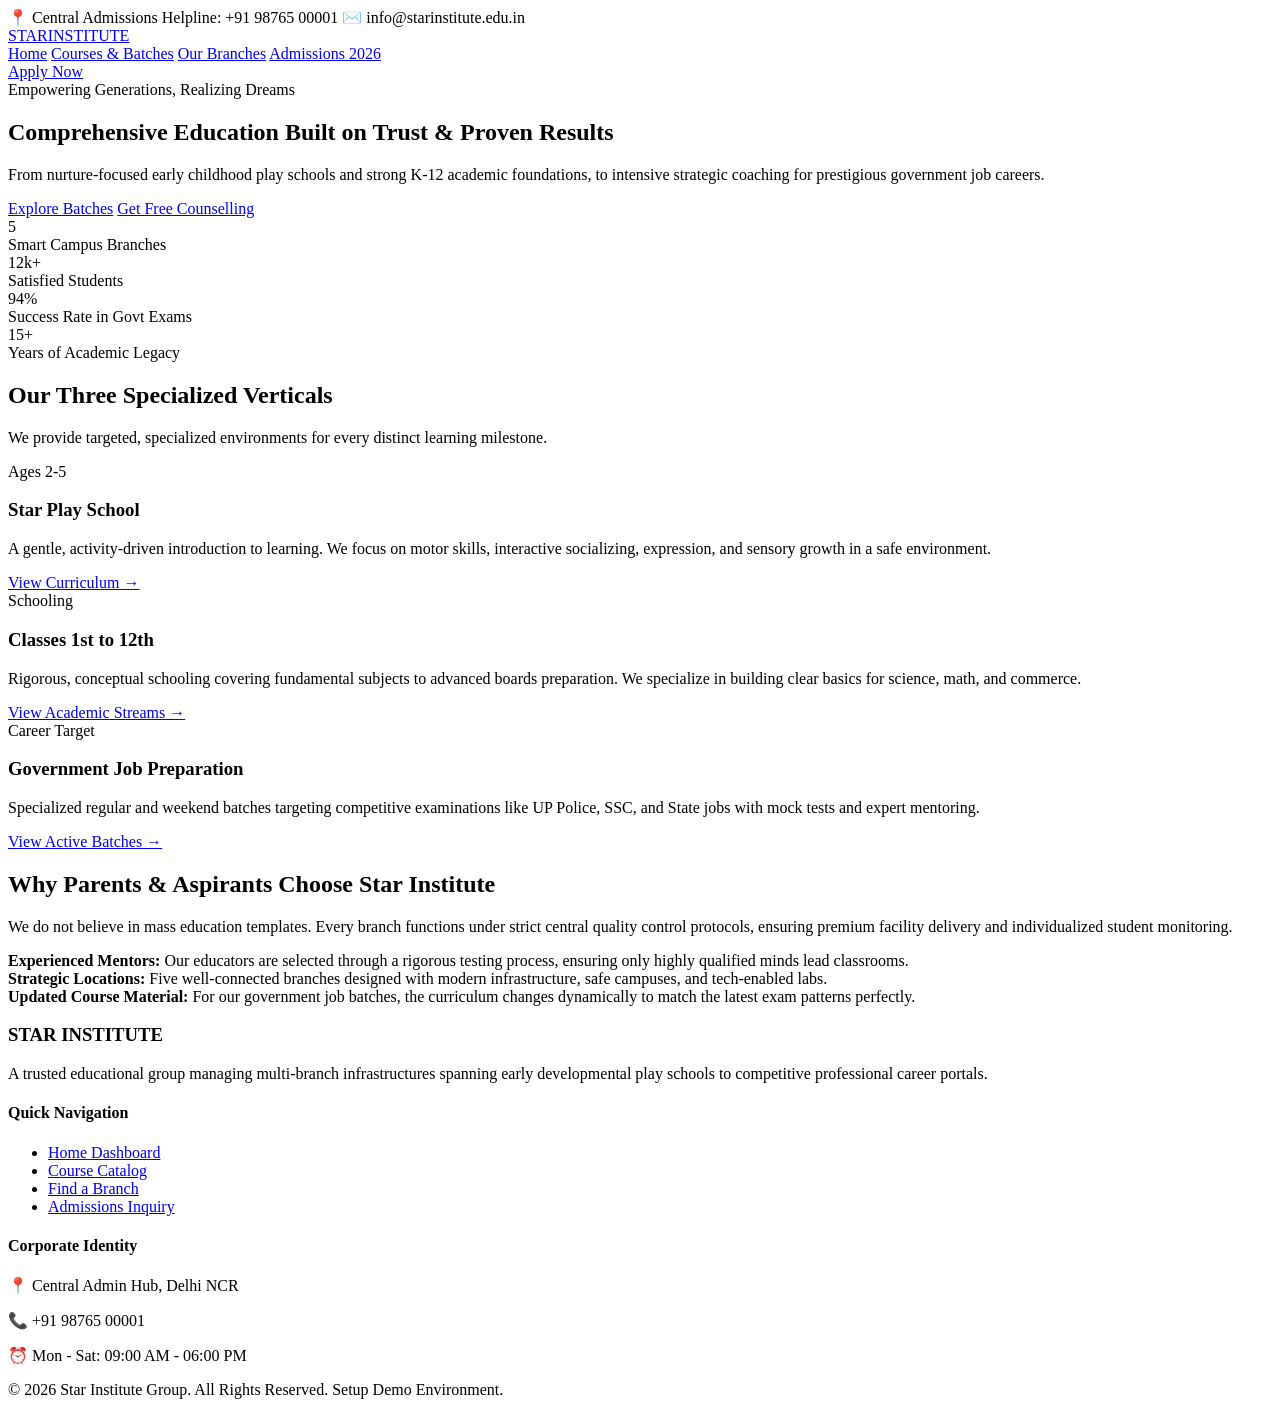
==== index.html @ 0a3d6a24 "index.html" ====
<!DOCTYPE html>
<html lang="en">
<head>
    <meta charset="UTF-8">
    <meta name="viewport" content="width=device-width, initial-scale=1.0">
    <title>Star Institute | Excellence in Education from Foundation to Career</title>
    <!-- We link to a shared external CSS file so your styles aren't hardcoded on one page -->
    <link rel="stylesheet" href="style.css">
</head>
<body>

    <!-- TOP INFORMATIONAL ALERT BAR -->
    <div class="top-bar">
        <div class="top-bar-container">
            <span>📍 Central Admissions Helpline: +91 98765 00001</span>
            <span>✉️ info@starinstitute.edu.in</span>
        </div>
    </div>

    <!-- MAIN SYSTEM NAVIGATION -->
    <header class="main-header">
        <div class="nav-container">
            <a href="index.html" class="logo">STAR<span>INSTITUTE</span></a>
            <nav class="nav-links">
                <a href="index.html" class="active">Home</a>
                <a href="batches.html">Courses & Batches</a>
                <a href="branches.html">Our Branches</a>
                <a href="contact.html">Admissions 2026</a>
            </nav>
            <a href="contact.html" class="cta-btn-nav">Apply Now</a>
        </div>
    </header>

    <!-- HERO DISPLAY HERO SECTION -->
    <section class="hero-section">
        <div class="hero-overlay"></div>
        <div class="hero-container">
            <span class="hero-tagline">Empowering Generations, Realizing Dreams</span>
            <h1>Comprehensive Education Built on Trust & Proven Results</h1>
            <p>From nurture-focused early childhood play schools and strong K-12 academic foundations, to intensive strategic coaching for prestigious government job careers.</p>
            <div class="hero-cta-group">
                <a href="batches.html" class="btn-primary">Explore Batches</a>
                <a href="contact.html" class="btn-secondary">Get Free Counselling</a>
            </div>
        </div>
    </section>

    <!-- LIVE METRICS BANNER (TRUST STATS) -->
    <section class="metrics-section">
        <div class="metrics-container">
            <div class="metric-card">
                <div class="metric-number">5</div>
                <div class="metric-label">Smart Campus Branches</div>
            </div>
            <div class="metric-card">
                <div class="metric-number">12k+</div>
                <div class="metric-label">Satisfied Students</div>
            </div>
            <div class="metric-card">
                <div class="metric-number">94%</div>
                <div class="metric-label">Success Rate in Govt Exams</div>
            </div>
            <div class="metric-card">
                <div class="metric-number">15+</div>
                <div class="metric-label">Years of Academic Legacy</div>
            </div>
        </div>
    </section>

    <!-- CORE DEPARTMENTS SECTIONS -->
    <section class="departments-section">
        <div class="container">
            <div class="section-heading">
                <h2>Our Three Specialized Verticals</h2>
                <p>We provide targeted, specialized environments for every distinct learning milestone.</p>
            </div>
            
            <div class="dept-grid">
                <!-- Vertical 1 -->
                <div class="dept-card">
                    <div class="dept-img-placeholder" style="background-image: url('https://images.unsplash.com/photo-1503676260728-1c00da094a0b?auto=format&fit=crop&w=600&q=80');"></div>
                    <div class="dept-content">
                        <span class="dept-tag">Ages 2-5</span>
                        <h3>Star Play School</h3>
                        <p>A gentle, activity-driven introduction to learning. We focus on motor skills, interactive socializing, expression, and sensory growth in a safe environment.</p>
                        <a href="batches.html#playschool" class="dept-link">View Curriculum →</a>
                    </div>
                </div>

                <!-- Vertical 2 -->
                <div class="dept-card">
                    <div class="dept-img-placeholder" style="background-image: url('https://images.unsplash.com/photo-1427504494785-3a9ca7044f45?auto=format&fit=crop&w=600&q=80');"></div>
                    <div class="dept-content">
                        <span class="dept-tag">Schooling</span>
                        <h3>Classes 1st to 12th</h3>
                        <p>Rigorous, conceptual schooling covering fundamental subjects to advanced boards preparation. We specialize in building clear basics for science, math, and commerce.</p>
                        <a href="batches.html#schooling" class="dept-link">View Academic Streams →</a>
                    </div>
                </div>

                <!-- Vertical 3 -->
                <div class="dept-card">
                    <div class="dept-img-placeholder" style="background-image: url('https://images.unsplash.com/photo-1513258496099-48168024addd?auto=format&fit=crop&w=600&q=80');"></div>
                    <div class="dept-content">
                        <span class="dept-tag">Career Target</span>
                        <h3>Government Job Preparation</h3>
                        <p>Specialized regular and weekend batches targeting competitive examinations like UP Police, SSC, and State jobs with mock tests and expert mentoring.</p>
                        <a href="batches.html#govt-jobs" class="dept-link">View Active Batches →</a>
                    </div>
                </div>
            </div>
        </div>
    </section>

    <!-- CORE REASONS / TRUST PROPOSITION -->
    <section class="trust-section">
        <div class="container trust-grid">
            <div class="trust-text">
                <h2>Why Parents & Aspirants Choose Star Institute</h2>
                <p>We do not believe in mass education templates. Every branch functions under strict central quality control protocols, ensuring premium facility delivery and individualized student monitoring.</p>
                
                <div class="trust-points">
                    <div class="point-item">
                        <strong>Experienced Mentors:</strong> Our educators are selected through a rigorous testing process, ensuring only highly qualified minds lead classrooms.
                    </div>
                    <div class="point-item">
                        <strong>Strategic Locations:</strong> Five well-connected branches designed with modern infrastructure, safe campuses, and tech-enabled labs.
                    </div>
                    <div class="point-item">
                        <strong>Updated Course Material:</strong> For our government job batches, the curriculum changes dynamically to match the latest exam patterns perfectly.
                    </div>
                </div>
            </div>
            <div class="trust-visual-box" style="background-image: url('https://images.unsplash.com/photo-1523050854058-8df90110c9f1?auto=format&fit=crop&w=800&q=80');">
            </div>
        </div>
    </section>

    <!-- SYSTEM GLOBAL FOOTER -->
    <footer class="main-footer">
        <div class="footer-container">
            <div class="footer-brand">
                <h3>STAR INSTITUTE</h3>
                <p>A trusted educational group managing multi-branch infrastructures spanning early developmental play schools to competitive professional career portals.</p>
            </div>
            <div class="footer-links-col">
                <h4>Quick Navigation</h4>
                <ul>
                    <li><a href="index.html">Home Dashboard</a></li>
                    <li><a href="batches.html">Course Catalog</a></li>
                    <li><a href="branches.html">Find a Branch</a></li>
                    <li><a href="contact.html">Admissions Inquiry</a></li>
                </ul>
            </div>
            <div class="footer-contact-col">
                <h4>Corporate Identity</h4>
                <p>📍 Central Admin Hub, Delhi NCR</p>
                <p>📞 +91 98765 00001</p>
                <p>⏰ Mon - Sat: 09:00 AM - 06:00 PM</p>
            </div>
        </div>
        <div class="footer-bottom">
            <p>&copy; 2026 Star Institute Group. All Rights Reserved. Setup Demo Environment.</p>
        </div>
    </footer>

</body>
</html>
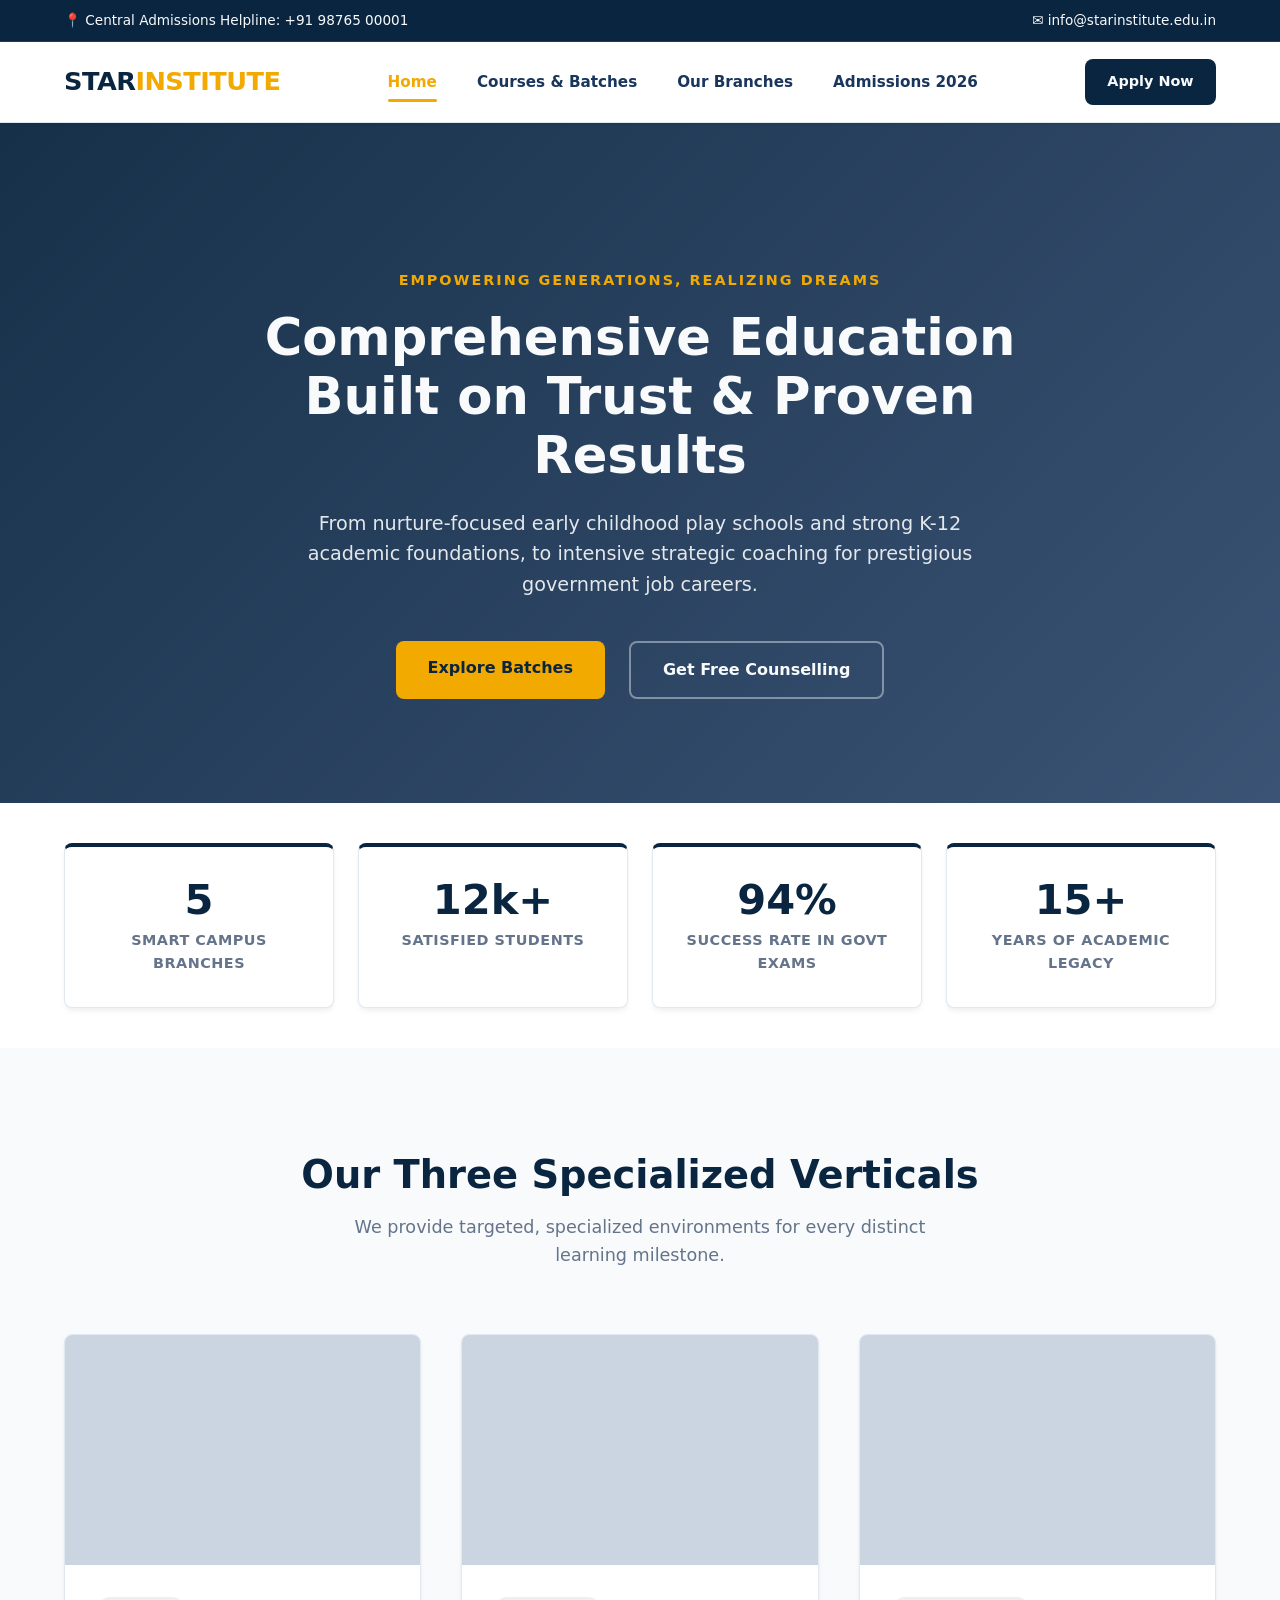
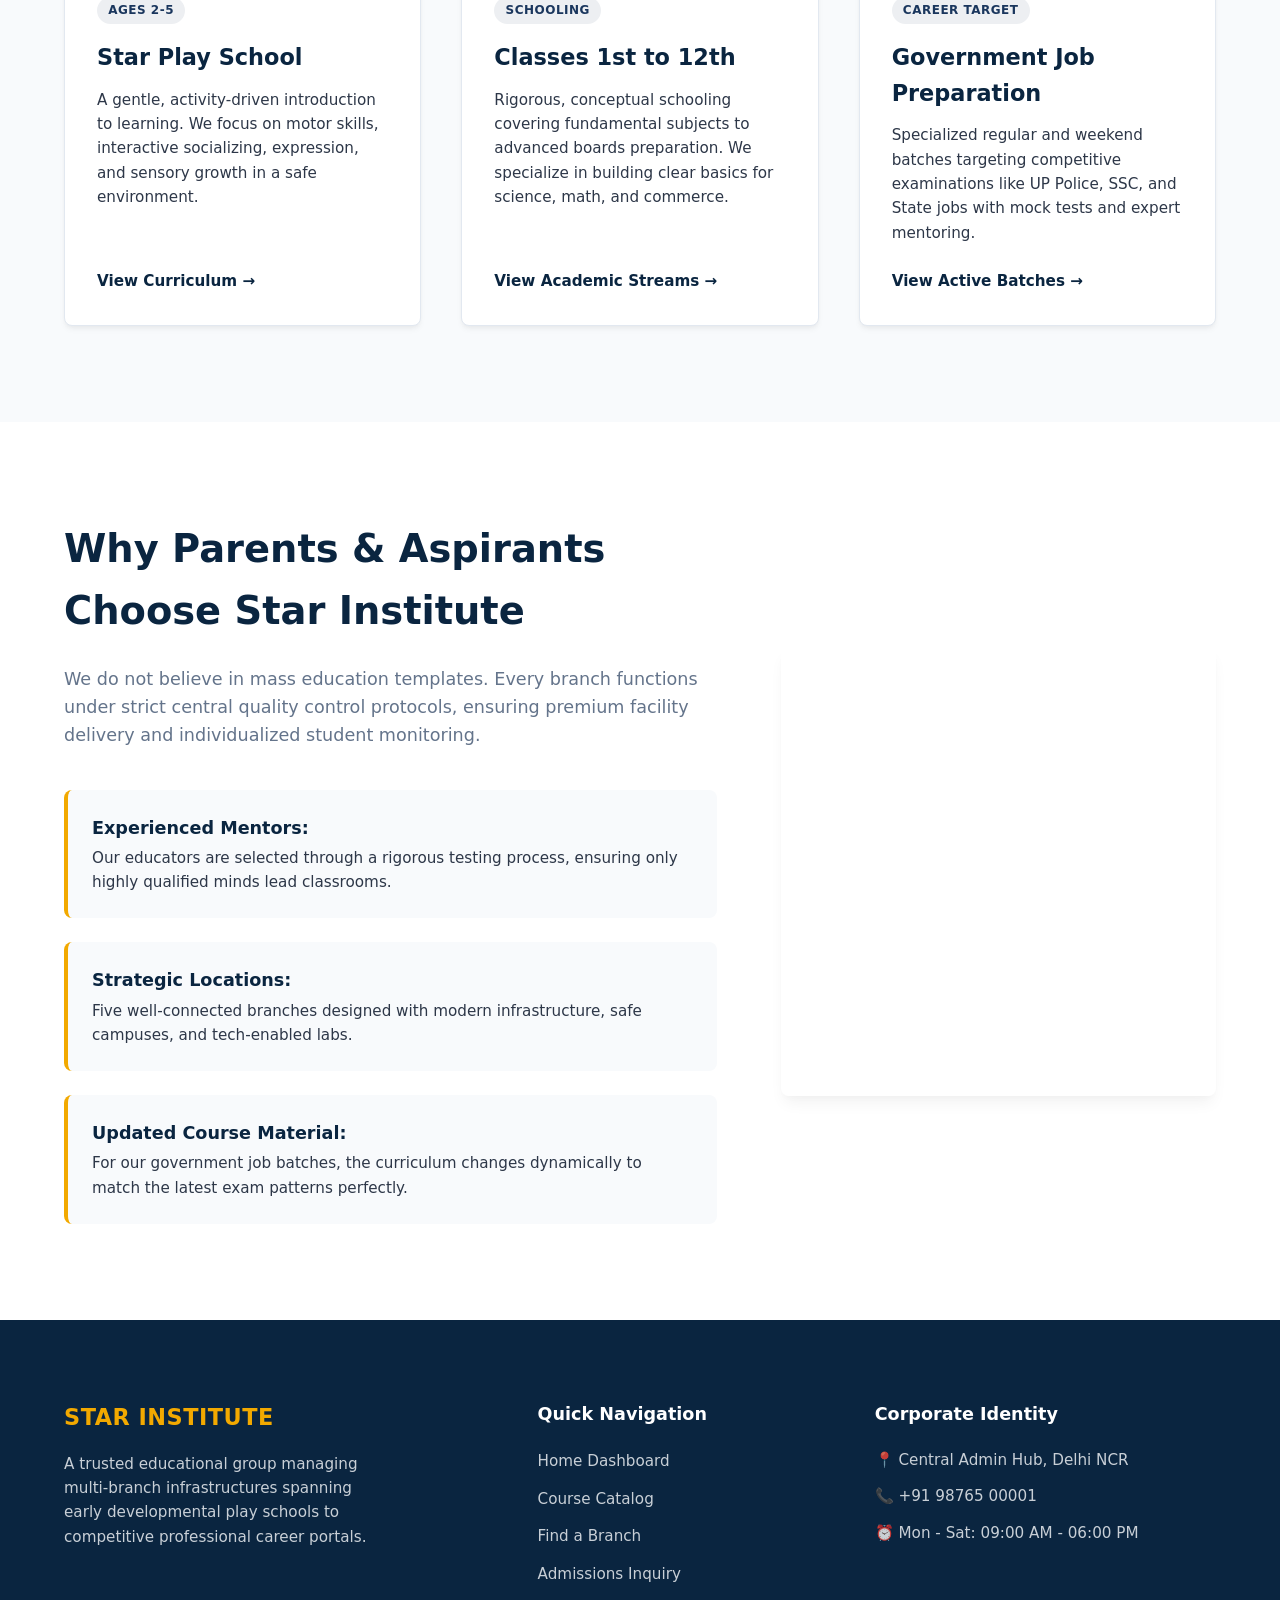
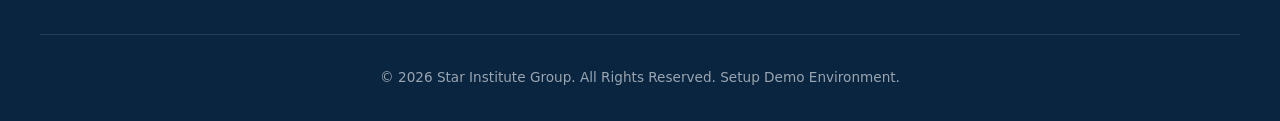
==== commit 524fab8c: "index.html" ====
--- a/index.html
+++ b/index.html
@@ -163,6 +163,6 @@
             <p>&copy; 2026 Star Institute Group. All Rights Reserved. Setup Demo Environment.</p>
         </div>
     </footer>
-
+<script src="js/main.js"></script>
 </body>
 </html>
--- a/style.css
+++ b/style.css
@@ -0,0 +1,927 @@
+/* ==========================================================================
+   STAR INSTITUTE MASTER DESIGN ECOSYSTEM
+   ========================================================================== */
+
+/* --- 1. DESIGN TOKENS & SYSTEM VARIABLES --- */
+:root {
+    /* Color Palette */
+    --primary: #0A2540;          /* Authoritative Deep Navy */
+    --secondary: #1A365D;        /* Mid-Tone Professional Blue */
+    --accent: #F2A900;           /* Trust/Action Gold Accent */
+    --accent-hover: #D49400;     /* Darker tone for hover interactions */
+    --bg-light: #F8FAFC;         /* Soft light-gray background */
+    --bg-white: #FFFFFF;         /* Pure background surface */
+    --text-dark: #2D3748;        /* Off-black for primary readability */
+    --text-muted: #64748B;       /* Secondary slate gray for metadata */
+    --text-light: #F8FAFC;       /* Off-white text for dark components */
+    --border-color: #E2E8F0;     /* Soft crisp line separation */
+    
+    /* Layout Properties */
+    --font-main: 'Segoe UI', system-ui, -apple-system, sans-serif;
+    --max-width: 1200px;
+    --radius: 8px;
+    --transition: all 0.3s cubic-bezier(0.4, 0, 0.2, 1);
+    --shadow-sm: 0 1px 3px rgba(0,0,0,0.1);
+    --shadow-md: 0 4px 6px -1px rgba(0,0,0,0.05), 0 2px 4px -1px rgba(0,0,0,0.03);
+    --shadow-lg: 0 10px 15px -3px rgba(0,0,0,0.05), 0 4px 6px -2px rgba(0,0,0,0.02);
+}
+
+/* --- 2. BASE RESET DECLARES --- */
+* {
+    margin: 0;
+    padding: 0;
+    box-sizing: border-box;
+}
+
+html {
+    scroll-behavior: smooth;
+    font-size: 16px;
+}
+
+body {
+    font-family: var(--font-main);
+    color: var(--text-dark);
+    background-color: var(--bg-white);
+    line-height: 1.6;
+    -webkit-font-smoothing: antialiased;
+}
+
+.container {
+    width: 100%;
+    max-width: var(--max-width);
+    margin: 0 auto;
+    padding: 0 1.5rem;
+}
+
+.text-center { text-align: center; }
+
+/* --- 3. UNIFIED NAVIGATION & HEADER LAYOUT --- */
+.top-bar {
+    background-color: var(--primary);
+    color: var(--text-light);
+    font-size: 0.85rem;
+    font-weight: 500;
+    border-bottom: 1px solid rgba(255,255,255,0.1);
+}
+
+.top-bar-container {
+    max-width: var(--max-width);
+    margin: 0 auto;
+    padding: 0.6rem 1.5rem;
+    display: flex;
+    justify-content: space-between;
+    flex-wrap: wrap;
+    gap: 0.5rem;
+}
+
+.main-header {
+    background-color: var(--bg-white);
+    position: sticky;
+    top: 0;
+    z-index: 1000;
+    box-shadow: var(--shadow-sm);
+    border-bottom: 1px solid var(--border-color);
+}
+
+.nav-container {
+    display: flex;
+    justify-content: space-between;
+    align-items: center;
+    height: 80px;
+    max-width: var(--max-width);
+    margin: 0 auto;
+    padding: 0 1.5rem;
+}
+
+.logo {
+    font-size: 1.6rem;
+    font-weight: 800;
+    color: var(--primary);
+    text-decoration: none;
+    letter-spacing: -0.5px;
+}
+
+.logo span {
+    color: var(--accent);
+}
+
+.nav-links {
+    display: flex;
+    gap: 2.5rem;
+}
+
+.nav-links a {
+    text-decoration: none;
+    font-weight: 600;
+    color: var(--secondary);
+    font-size: 0.95rem;
+    transition: var(--transition);
+    position: relative;
+    padding: 0.5rem 0;
+}
+
+.nav-links a:hover,
+.nav-links a.active {
+    color: var(--accent);
+}
+
+.nav-links a::after {
+    content: '';
+    position: absolute;
+    bottom: 0;
+    left: 0;
+    width: 0;
+    height: 3px;
+    background-color: var(--accent);
+    transition: var(--transition);
+    border-radius: 2px;
+}
+
+.nav-links a:hover::after,
+.nav-links a.active::after {
+    width: 100%;
+}
+
+/* Navigation Buttons */
+.cta-btn-nav {
+    background-color: var(--primary);
+    color: var(--text-light);
+    padding: 0.7rem 1.4rem;
+    border-radius: var(--radius);
+    font-weight: 700;
+    text-decoration: none;
+    font-size: 0.9rem;
+    transition: var(--transition);
+}
+
+.cta-btn-nav:hover {
+    background-color: var(--accent);
+    color: var(--primary);
+    transform: translateY(-1px);
+}
+
+/* --- 4. LANDING/HERO SUB-SYSTEMS --- */
+.hero-section {
+    position: relative;
+    background: url('https://images.unsplash.com/photo-1523050854058-8df90110c9f1?auto=format&fit=crop&w=1920&q=80') no-repeat center center/cover;
+    padding: 9rem 0;
+    color: var(--text-light);
+}
+
+.hero-overlay {
+    position: absolute;
+    top: 0; left: 0; width: 100%; height: 100%;
+    background: linear-gradient(135deg, rgba(10, 37, 64, 0.95) 0%, rgba(26, 54, 93, 0.85) 100%);
+    z-index: 1;
+}
+
+.hero-container {
+    position: relative;
+    z-index: 2;
+    max-width: 850px;
+    margin: 0 auto;
+    text-align: center;
+    padding: 0 1.5rem;
+}
+
+.hero-tagline {
+    color: var(--accent);
+    text-transform: uppercase;
+    font-weight: 700;
+    font-size: 0.9rem;
+    letter-spacing: 2px;
+    display: inline-block;
+    margin-bottom: 1rem;
+}
+
+.hero-container h1 {
+    font-size: 3.2rem;
+    font-weight: 800;
+    line-height: 1.15;
+    margin-bottom: 1.5rem;
+}
+
+.hero-container p {
+    font-size: 1.2rem;
+    opacity: 0.9;
+    margin-bottom: 2.5rem;
+    max-width: 700px;
+    margin-left: auto;
+    margin-right: auto;
+}
+
+.hero-cta-group {
+    display: flex;
+    justify-content: center;
+    gap: 1.5rem;
+}
+
+/* Reusable System Action Buttons */
+.btn-primary, .btn-secondary, .btn-accent {
+    padding: 0.9rem 2rem;
+    font-weight: 700;
+    border-radius: var(--radius);
+    text-decoration: none;
+    transition: var(--transition);
+    display: inline-block;
+    font-size: 1rem;
+}
+
+.btn-primary {
+    background-color: var(--accent);
+    color: var(--primary);
+}
+
+.btn-primary:hover {
+    background-color: var(--bg-white);
+    color: var(--primary);
+    transform: translateY(-2px);
+}
+
+.btn-secondary {
+    background-color: transparent;
+    color: var(--text-light);
+    border: 2px solid rgba(255,255,255,0.4);
+}
+
+.btn-secondary:hover {
+    border-color: var(--text-light);
+    background-color: rgba(255,255,255,0.1);
+    transform: translateY(-2px);
+}
+
+.btn-accent {
+    background-color: var(--primary);
+    color: var(--text-light);
+}
+
+.btn-accent:hover {
+    background-color: var(--accent);
+    color: var(--primary);
+    transform: translateY(-2px);
+}
+
+/* --- 5. TRUST PERFORMANCE METRICS BANNER --- */
+.metrics-section {
+    background-color: var(--bg-white);
+    padding: 2.5rem 0;
+    margin-top: -40px;
+    position: relative;
+    z-index: 10;
+}
+
+.metrics-container {
+    max-width: var(--max-width);
+    margin: 0 auto;
+    padding: 0 1.5rem;
+    display: grid;
+    grid-template-columns: repeat(auto-fit, minmax(220px, 1fr));
+    gap: 1.5rem;
+}
+
+.metric-card {
+    background: var(--bg-white);
+    border: 1px solid var(--border-color);
+    box-shadow: var(--shadow-md);
+    padding: 2rem;
+    border-radius: var(--radius);
+    text-align: center;
+    border-top: 4px solid var(--primary);
+}
+
+.metric-number {
+    font-size: 2.6rem;
+    font-weight: 800;
+    color: var(--primary);
+    line-height: 1;
+    margin-bottom: 0.5rem;
+}
+
+.metric-label {
+    color: var(--text-muted);
+    font-weight: 600;
+    font-size: 0.9rem;
+    text-transform: uppercase;
+    letter-spacing: 0.5px;
+}
+
+/* --- 6. CORE DISPLAY HEADINGS --- */
+.section-heading {
+    text-align: center;
+    margin-bottom: 4rem;
+}
+
+.section-heading h2 {
+    font-size: 2.4rem;
+    color: var(--primary);
+    font-weight: 800;
+    margin-bottom: 0.5rem;
+}
+
+.section-heading p {
+    color: var(--text-muted);
+    font-size: 1.1rem;
+    max-width: 600px;
+    margin: 0 auto;
+}
+
+/* --- 7. HOME INDEX DEPT VERTICAL CARD STYLING --- */
+.departments-section {
+    background-color: var(--bg-light);
+    padding: 6rem 0;
+}
+
+.dept-grid {
+    display: grid;
+    grid-template-columns: repeat(auto-fit, minmax(320px, 1fr));
+    gap: 2.5rem;
+}
+
+.dept-card {
+    background-color: var(--bg-white);
+    border-radius: var(--radius);
+    overflow: hidden;
+    box-shadow: var(--shadow-md);
+    border: 1px solid var(--border-color);
+    display: flex;
+    flex-direction: column;
+    transition: var(--transition);
+}
+
+.dept-card:hover {
+    transform: translateY(-5px);
+    box-shadow: var(--shadow-lg);
+}
+
+.dept-img-placeholder {
+    height: 230px;
+    background-size: cover;
+    background-position: center;
+    background-color: #CBD5E1;
+}
+
+.dept-content {
+    padding: 2rem;
+    display: flex;
+    flex-direction: column;
+    flex-grow: 1;
+}
+
+.dept-tag {
+    font-size: 0.75rem;
+    text-transform: uppercase;
+    font-weight: 700;
+    color: var(--secondary);
+    background-color: rgba(26, 54, 93, 0.08);
+    padding: 0.25rem 0.7rem;
+    border-radius: 50px;
+    align-self: flex-start;
+    margin-bottom: 1rem;
+    letter-spacing: 0.5px;
+}
+
+.dept-content h3 {
+    font-size: 1.4rem;
+    color: var(--primary);
+    margin-bottom: 0.75rem;
+}
+
+.dept-content p {
+    color: var(--text-dark);
+    font-size: 0.95rem;
+    margin-bottom: 1.5rem;
+    flex-grow: 1;
+}
+
+.dept-link {
+    color: var(--primary);
+    text-decoration: none;
+    font-weight: 700;
+    font-size: 0.95rem;
+    transition: var(--transition);
+}
+
+.dept-link:hover {
+    color: var(--accent);
+    padding-left: 5px;
+}
+
+/* --- 8. TRUST MATRIX PROPOSITION SECTION --- */
+.trust-section {
+    padding: 6rem 0;
+    background-color: var(--bg-white);
+}
+
+.trust-grid {
+    display: grid;
+    grid-template-columns: 1.2fr 0.8fr;
+    gap: 4rem;
+    align-items: center;
+}
+
+.trust-text h2 {
+    font-size: 2.4rem;
+    color: var(--primary);
+    font-weight: 800;
+    margin-bottom: 1.5rem;
+}
+
+.trust-text > p {
+    font-size: 1.1rem;
+    color: var(--text-muted);
+    margin-bottom: 2.5rem;
+}
+
+.trust-points {
+    display: flex;
+    flex-direction: column;
+    gap: 1.5rem;
+}
+
+.point-item {
+    background-color: var(--bg-light);
+    padding: 1.5rem;
+    border-radius: var(--radius);
+    border-left: 4px solid var(--accent);
+    font-size: 0.95rem;
+}
+
+.point-item strong {
+    display: block;
+    color: var(--primary);
+    font-size: 1.1rem;
+    margin-bottom: 0.25rem;
+}
+
+.trust-visual-box {
+    height: 450px;
+    background-size: cover;
+    background-position: center;
+    border-radius: var(--radius);
+    box-shadow: var(--shadow-lg);
+}
+
+/* --- 9. BATCH / COURSE INFRASTRUCTURE (TAB INTERFACE) --- */
+.inner-hero-section {
+    background: linear-gradient(135deg, var(--primary) 0%, var(--secondary) 100%);
+    color: var(--text-light);
+    padding: 5rem 0;
+    text-align: center;
+}
+
+.inner-hero-container {
+    max-width: 800px;
+    margin: 0 auto;
+    padding: 0 1.5rem;
+}
+
+.inner-hero-container h1 {
+    font-size: 2.6rem;
+    font-weight: 800;
+    margin-bottom: 1rem;
+}
+
+.inner-hero-container p {
+    font-size: 1.1rem;
+    opacity: 0.85;
+}
+
+.batches-container-section {
+    padding: 5rem 0;
+    background-color: var(--bg-light);
+}
+
+/* Tab Selection Switches */
+.tab-controller {
+    display: flex;
+    justify-content: center;
+    gap: 1rem;
+    margin-bottom: 3.5rem;
+    border-bottom: 2px solid var(--border-color);
+    padding-bottom: 1.5rem;
+    flex-wrap: wrap;
+}
+
+.tab-btn {
+    padding: 0.8rem 1.8rem;
+    font-family: inherit;
+    font-size: 1rem;
+    font-weight: 700;
+    background-color: var(--bg-white);
+    color: var(--secondary);
+    border: 1px solid var(--border-color);
+    border-radius: var(--radius);
+    cursor: pointer;
+    transition: var(--transition);
+}
+
+.tab-btn:hover {
+    background-color: var(--bg-light);
+    border-color: var(--secondary);
+}
+
+.tab-btn.active {
+    background-color: var(--primary);
+    color: var(--text-light);
+    border-color: var(--primary);
+    box-shadow: var(--shadow-md);
+}
+
+/* Hidden Panels Controls */
+.tab-content {
+    display: none;
+}
+
+.tab-content.active-content {
+    display: block;
+    animation: fadeIn 0.4s ease;
+}
+
+@keyframes fadeIn {
+    from { opacity: 0; transform: translateY(10px); }
+    to { opacity: 1; transform: translateY(0); }
+}
+
+.batch-intro-box {
+    text-align: center;
+    max-width: 750px;
+    margin: 0 auto 3rem auto;
+}
+
+.batch-intro-box h2 {
+    color: var(--primary);
+    font-size: 1.8rem;
+    margin-bottom: 0.75rem;
+}
+
+.batch-intro-box p {
+    color: var(--text-muted);
+}
+
+.course-grid {
+    display: grid;
+    grid-template-columns: repeat(auto-fit, minmax(340px, 1fr));
+    gap: 2rem;
+}
+
+.course-card {
+    background-color: var(--bg-white);
+    border-radius: var(--radius);
+    padding: 2.2rem;
+    box-shadow: var(--shadow-sm);
+    border: 1px solid var(--border-color);
+    display: flex;
+    flex-direction: column;
+}
+
+.course-header {
+    margin-bottom: 1.25rem;
+}
+
+.badge-tag {
+    font-size: 0.75rem;
+    font-weight: 700;
+    background-color: rgba(242, 169, 0, 0.15);
+    color: #A37200;
+    padding: 0.3rem 0.8rem;
+    border-radius: 4px;
+    display: inline-block;
+    margin-bottom: 0.5rem;
+}
+
+.alert-badge {
+    background-color: #EE4B2B;
+    color: var(--text-light);
+}
+
+.course-card h3 {
+    font-size: 1.35rem;
+    color: var(--primary);
+    font-weight: 700;
+}
+
+.course-desc {
+    color: var(--text-dark);
+    font-size: 0.95rem;
+    margin-bottom: 1.5rem;
+    flex-grow: 1;
+}
+
+.batch-features-list {
+    margin-bottom: 1.5rem;
+}
+
+.batch-features-list li {
+    font-size: 0.9rem;
+    color: #334155;
+    margin-bottom: 0.5rem;
+    list-style: none;
+    font-weight: 500;
+}
+
+.course-meta {
+    background-color: var(--bg-light);
+    padding: 1rem;
+    border-radius: var(--radius);
+    font-size: 0.85rem;
+    color: var(--secondary);
+    font-weight: 600;
+    display: flex;
+    flex-direction: column;
+    gap: 0.25rem;
+}
+
+/* Featured Course Style Upgrades */
+.featured-batch {
+    border-top: 5px solid #EE4B2B;
+    box-shadow: var(--shadow-md);
+}
+
+/* --- 10. MID-LAYOUT CALL TO ACTION BANNER --- */
+.cta-banner-section {
+    background-color: var(--secondary);
+    color: var(--text-light);
+    padding: 5rem 0;
+    text-align: center;
+}
+
+.cta-banner-section h2 {
+    font-size: 2.2rem;
+    font-weight: 800;
+    margin-bottom: 1rem;
+}
+
+.cta-banner-section p {
+    font-size: 1.1rem;
+    max-width: 700px;
+    margin: 0 auto 2.5rem auto;
+    opacity: 0.9;
+}
+
+/* --- 11. ADMISSIONS CONTACT PAGE AND REGISTRY INPUT INTERFACES --- */
+.contact-main-section {
+    padding: 6rem 0;
+    background-color: var(--bg-light);
+}
+
+.contact-grid-layout {
+    display: grid;
+    grid-template-columns: 0.9fr 1.1fr;
+    gap: 4rem;
+    align-items: start;
+}
+
+.info-group-box {
+    background-color: var(--bg-white);
+    padding: 2rem;
+    border-radius: var(--radius);
+    box-shadow: var(--shadow-sm);
+    border: 1px solid var(--border-color);
+    margin-bottom: 2rem;
+}
+
+.info-group-box h2, .info-group-box h3 {
+    color: var(--primary);
+    margin-bottom: 1rem;
+}
+
+.info-group-box p {
+    font-size: 0.95rem;
+    color: var(--text-muted);
+    margin-bottom: 1.5rem;
+}
+
+.contact-metric-list {
+    display: flex;
+    flex-direction: column;
+    gap: 1rem;
+}
+
+.metric-list-item {
+    font-size: 0.95rem;
+    border-bottom: 1px solid var(--border-color);
+    padding-bottom: 0.75rem;
+}
+
+.metric-list-item:last-child { border: none; }
+
+.metric-list-item strong {
+    display: block;
+    color: var(--primary);
+}
+
+.office-hours-box ul li {
+    font-size: 0.95rem;
+    margin-bottom: 0.5rem;
+    list-style: inside square;
+    color: var(--text-dark);
+}
+
+.compliance-notice-box {
+    background-color: rgba(10, 37, 64, 0.03);
+    border-left: 4px solid var(--primary);
+}
+
+/* Core Verification Input Container Controls */
+.form-wrapper-box {
+    background-color: var(--bg-white);
+    padding: 3rem;
+    border-radius: var(--radius);
+    box-shadow: var(--shadow-lg);
+    border: 1px solid var(--border-color);
+}
+
+.form-wrapper-box h2 {
+    color: var(--primary);
+    font-size: 1.8rem;
+    margin-bottom: 0.5rem;
+}
+
+.form-subtitle {
+    font-size: 0.95rem;
+    color: var(--text-muted);
+    margin-bottom: 2.5rem;
+}
+
+.form-row-split {
+    display: grid;
+    grid-template-columns: 1fr 1fr;
+    gap: 1.5rem;
+}
+
+.form-group-block {
+    margin-bottom: 1.5rem;
+}
+
+.form-group-block label {
+    display: block;
+    font-weight: 600;
+    font-size: 0.9rem;
+    margin-bottom: 0.5rem;
+    color: var(--secondary);
+}
+
+.required-star { color: #EE4B2B; }
+
+.form-input-field, .form-select-field, .form-textarea-field {
+    width: 100%;
+    padding: 0.8rem;
+    border: 1px solid #CBD5E1;
+    border-radius: var(--radius);
+    font-family: inherit;
+    font-size: 0.95rem;
+    color: var(--text-dark);
+    transition: var(--transition);
+}
+
+.form-input-field:focus, .form-select-field:focus, .form-textarea-field:focus {
+    outline: none;
+    border-color: var(--primary);
+    box-shadow: 0 0 0 3px rgba(10, 37, 64, 0.1);
+}
+
+.form-checkbox-block {
+    display: flex;
+    gap: 0.75rem;
+    align-items: flex-start;
+    margin-bottom: 2rem;
+}
+
+.form-checkbox-block input {
+    margin-top: 0.25rem;
+    width: 16px;
+    height: 16px;
+}
+
+.form-checkbox-block label {
+    font-size: 0.85rem;
+    color: var(--text-muted);
+    font-weight: 500;
+}
+
+.form-submit-btn {
+    width: 100%;
+    padding: 1rem;
+    background-color: var(--accent);
+    color: var(--primary);
+    border: none;
+    border-radius: var(--radius);
+    font-weight: 700;
+    font-size: 1rem;
+    cursor: pointer;
+    transition: var(--transition);
+    box-shadow: var(--shadow-md);
+}
+
+.form-submit-btn:hover {
+    background-color: var(--primary);
+    color: var(--text-light);
+    transform: translateY(-1px);
+}
+
+/* --- 12. ENTERPRISE FOOTER STRUCTURE --- */
+.main-footer {
+    background-color: var(--primary);
+    color: var(--text-light);
+    padding: 5rem 0 2rem 0;
+}
+
+.footer-container {
+    max-width: var(--max-width);
+    margin: 0 auto;
+    padding: 0 1.5rem 3rem 1.5rem;
+    display: grid;
+    grid-template-columns: 1.2fr 0.8fr 1fr;
+    gap: 4rem;
+    border-bottom: 1px solid rgba(255,255,255,0.1);
+}
+
+.footer-brand h3 {
+    font-size: 1.4rem;
+    color: var(--accent);
+    margin-bottom: 1rem;
+    letter-spacing: 0.5px;
+}
+
+.footer-brand p {
+    font-size: 0.95rem;
+    opacity: 0.8;
+    max-width: 320px;
+}
+
+.footer-links-col h4, .footer-contact-col h4 {
+    font-size: 1.1rem;
+    color: var(--bg-white);
+    margin-bottom: 1.25rem;
+    font-weight: 700;
+}
+
+.footer-links-col ul {
+    list-style: none;
+    display: flex;
+    flex-direction: column;
+    gap: 0.75rem;
+}
+
+.footer-links-col ul li a {
+    color: var(--text-light);
+    text-decoration: none;
+    font-size: 0.95rem;
+    opacity: 0.8;
+    transition: var(--transition);
+}
+
+.footer-links-col ul li a:hover {
+    opacity: 1;
+    color: var(--accent);
+    padding-left: 4px;
+}
+
+.footer-contact-col p {
+    font-size: 0.95rem;
+    opacity: 0.8;
+    margin-bottom: 0.75rem;
+}
+
+.footer-bottom {
+    text-align: center;
+    padding-top: 2rem;
+    font-size: 0.85rem;
+    opacity: 0.6;
+}
+
+/* --- 13. RESPONSIVE DESIGN PARAMETER BREAKPOINTS --- */
+@media (max-width: 992px) {
+    .trust-grid, .contact-grid-layout {
+        grid-template-columns: 1fr;
+        gap: 3rem;
+    }
+    .trust-visual-box {
+        height: 300px;
+        order: -1; /* Pushes vector element above details context */
+    }
+    .hero-container h1 {
+        font-size: 2.6rem;
+    }
+}
+
+@media (max-width: 768px) {
+    .nav-links, .cta-btn-nav {
+        display: none; /* Keeps base interface footprint minimal on mobile viewport */
+    }
+    .top-bar-container {
+        justify-content: center;
+        font-size: 0.8rem;
+    }
+    .form-row-split {
+        grid-template-columns: 1fr;
+        gap: 0;
+    }
+    .form-wrapper-box {
+        padding: 1.5rem;
+    }
+    .footer-container {
+        grid-template-columns: 1fr;
+        gap: 2.5rem;
+    }
+}
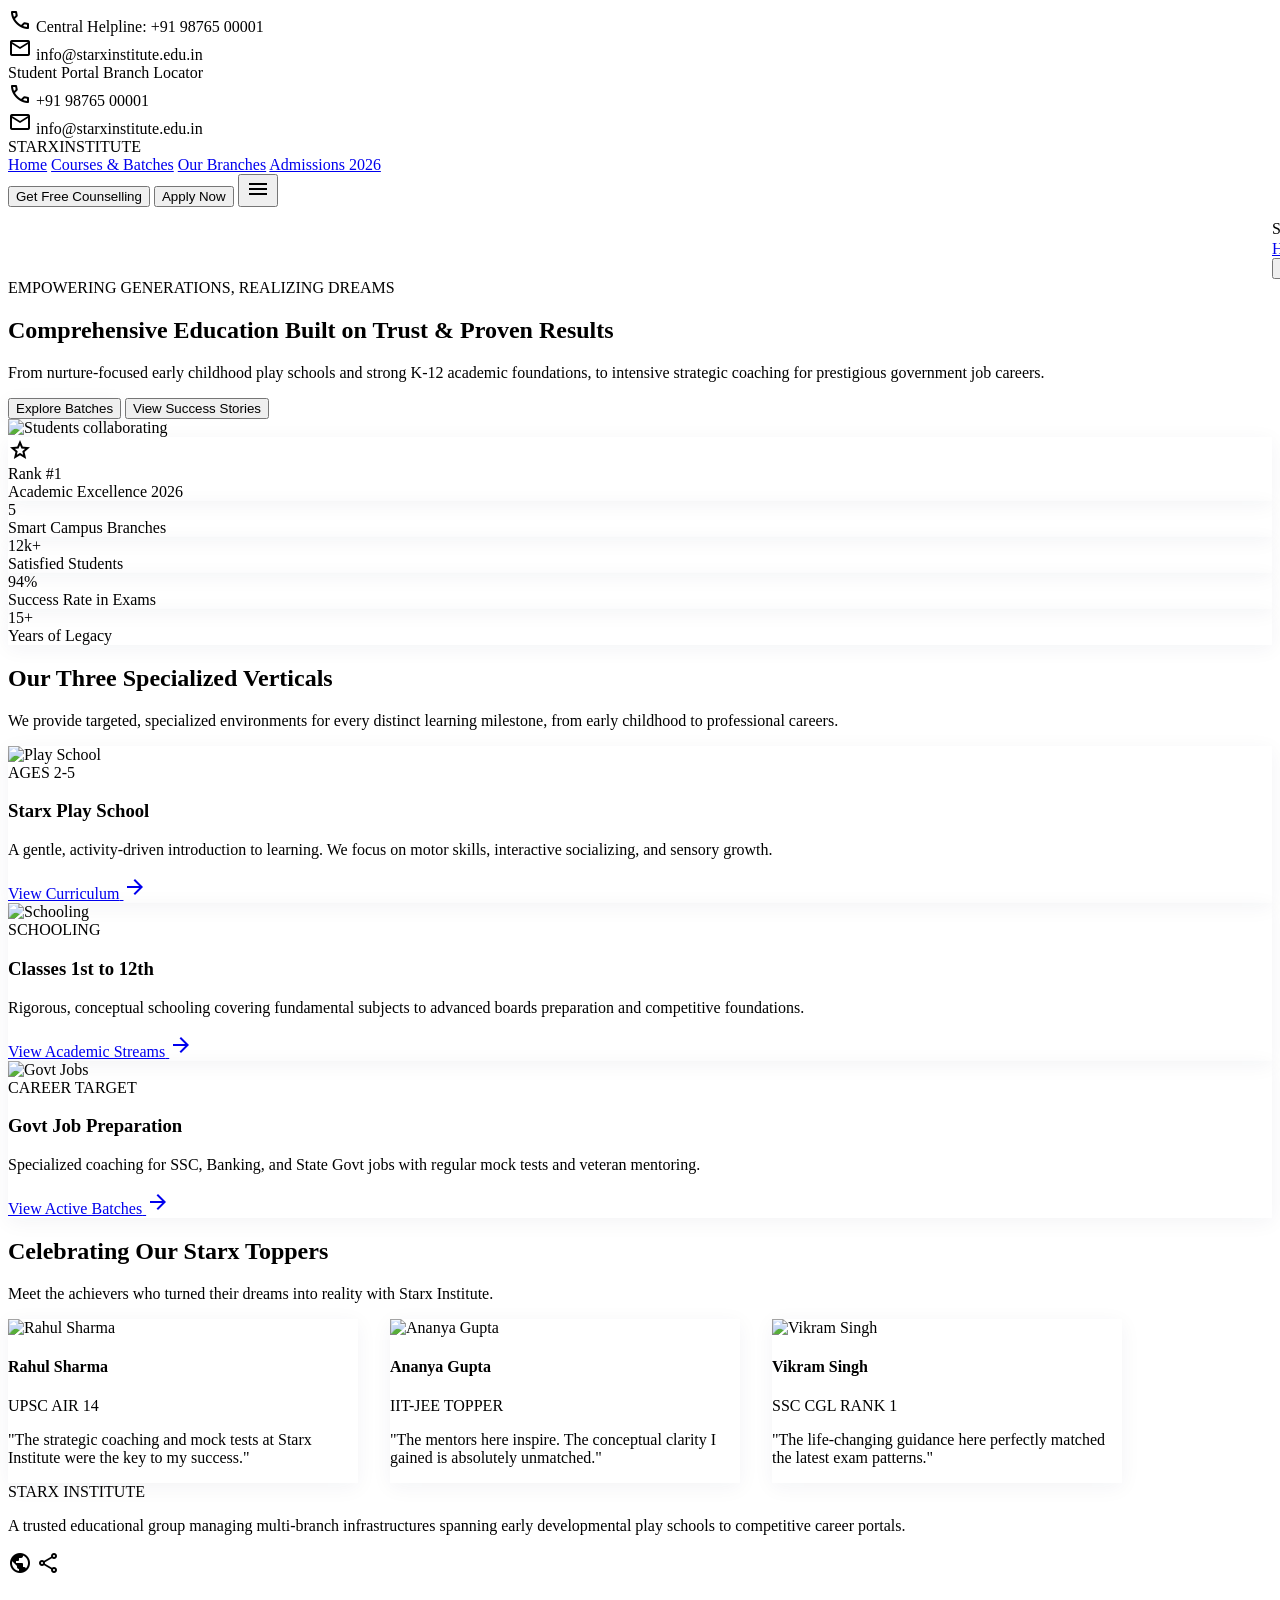
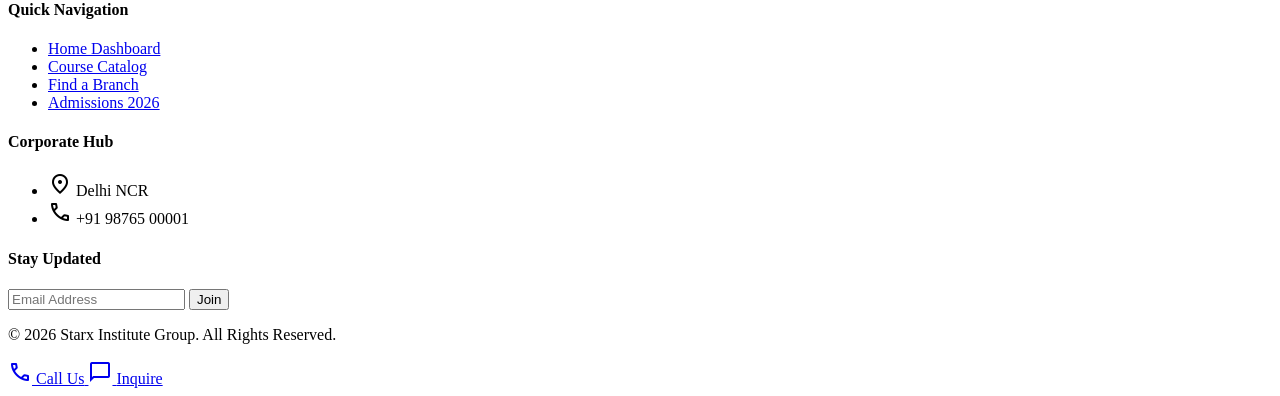
==== commit 62e9692c: "index.html" ====
--- a/index.html
+++ b/index.html
@@ -1,168 +1,487 @@
 <!DOCTYPE html>
-<html lang="en">
+<html class="scroll-smooth" lang="en">
 <head>
-    <meta charset="UTF-8">
-    <meta name="viewport" content="width=device-width, initial-scale=1.0">
-    <title>Star Institute | Excellence in Education from Foundation to Career</title>
-    <!-- We link to a shared external CSS file so your styles aren't hardcoded on one page -->
-    <link rel="stylesheet" href="style.css">
+    <meta charset="utf-8"/>
+    <meta content="width=device-width, initial-scale=1.0" name="viewport"/>
+    <title>STARX INSTITUTE | Excellence in Education from Foundation to Career</title>
+    <script src="https://cdn.tailwindcss.com?plugins=forms,container-queries"></script>
+    <link href="https://fonts.googleapis.com/css2?family=Montserrat:wght@600;700&family=Inter:wght@400;700&display=swap" rel="stylesheet"/>
+    <link href="https://fonts.googleapis.com/css2?family=Material+Symbols+Outlined:wght,FILL@100..700,0..1&display=swap" rel="stylesheet"/>
+    <script id="tailwind-config">
+          tailwind.config = {
+            darkMode: "class",
+            theme: {
+              extend: {
+                "colors": {
+                        "on-tertiary-fixed-variant": "#6c391d",
+                        "outline-variant": "#c4c6cf",
+                        "surface-bright": "#faf9fd",
+                        "on-tertiary-fixed": "#341100",
+                        "primary-container": "#002147",
+                        "surface-container-low": "#f4f3f7",
+                        "surface-container-lowest": "#ffffff",
+                        "secondary-container": "#fed65b",
+                        "secondary": "#735c00",
+                        "on-background": "#1a1b1e",
+                        "inverse-primary": "#aec7f6",
+                        "tertiary": "#180500",
+                        "deep-navy": "#002147",
+                        "muted-blue": "#3B526F",
+                        "on-primary-fixed": "#001b3d",
+                        "surface-dim": "#dad9dd",
+                        "surface-container-high": "#e9e7eb",
+                        "on-primary": "#ffffff",
+                        "on-secondary": "#ffffff",
+                        "error-container": "#ffdad6",
+                        "background": "#faf9fd",
+                        "surface-tint": "#465f88",
+                        "surface-variant": "#e3e2e6",
+                        "primary": "#000a1e",
+                        "on-error": "#ffffff",
+                        "error": "#ba1a1a",
+                        "inverse-on-surface": "#f1f0f4",
+                        "on-secondary-fixed-variant": "#574500",
+                        "on-tertiary": "#ffffff",
+                        "tertiary-fixed-dim": "#ffb691",
+                        "on-surface": "#1a1b1e",
+                        "on-secondary-container": "#745c00",
+                        "tertiary-container": "#3d1500",
+                        "outline": "#74777f",
+                        "on-tertiary-container": "#b97958",
+                        "surface-gray": "#F8F9FA",
+                        "on-surface-variant": "#44474e",
+                        "ochre-gold": "#D4AF37",
+                        "primary-fixed-dim": "#aec7f6",
+                        "on-primary-fixed-variant": "#2d476f",
+                        "pure-white": "#FFFFFF",
+                        "secondary-fixed-dim": "#e9c349",
+                        "on-primary-container": "#708ab5",
+                        "surface-container": "#efedf1",
+                        "on-secondary-fixed": "#241a00",
+                        "on-error-container": "#93000a",
+                        "secondary-fixed": "#ffe088",
+                        "primary-fixed": "#d6e3ff",
+                        "surface-container-highest": "#e3e2e6",
+                        "inverse-surface": "#2f3033",
+                        "surface": "#faf9fd",
+                        "tertiary-fixed": "#ffdbcb"
+                },
+                "borderRadius": {
+                        "DEFAULT": "0.125rem",
+                        "lg": "0.25rem",
+                        "xl": "0.5rem",
+                        "full": "0.75rem"
+                },
+                "spacing": {
+                        "section-padding-sm": "40px",
+                        "margin-mobile": "16px",
+                        "section-padding-lg": "80px",
+                        "container-max": "1200px",
+                        "gutter": "24px"
+                },
+                "fontFamily": {
+                        "headline-md": ["Montserrat"],
+                        "body-lg": ["Inter"],
+                        "body-md": ["Inter"],
+                        "display-hero": ["Montserrat"],
+                        "headline-lg": ["Montserrat"],
+                        "display-hero-mobile": ["Montserrat"],
+                        "label-caps": ["Inter"]
+                },
+                "fontSize": {
+                        "headline-md": ["24px", {"lineHeight": "1.4", "fontWeight": "600"}],
+                        "body-lg": ["18px", {"lineHeight": "1.6", "fontWeight": "400"}],
+                        "body-md": ["16px", {"lineHeight": "1.6", "fontWeight": "400"}],
+                        "display-hero": ["48px", {"lineHeight": "1.2", "letterSpacing": "-0.02em", "fontWeight": "700"}],
+                        "headline-lg": ["36px", {"lineHeight": "1.3", "fontWeight": "600"}],
+                        "display-hero-mobile": ["32px", {"lineHeight": "1.2", "fontWeight": "700"}],
+                        "label-caps": ["12px", {"lineHeight": "1", "letterSpacing": "0.1em", "fontWeight": "700"}]
+                }
+              },
+            },
+          }
+    </script>
+    <style>
+          .material-symbols-outlined {
+            font-variation-settings: 'FILL' 0, 'wght' 400, 'GRAD' 0, 'opsz' 24;
+          }
+          .card-elevation {
+            box-shadow: 0 4px 20px rgba(0, 33, 71, 0.05);
+          }
+          .card-elevation:hover {
+            transform: translateY(-4px);
+            box-shadow: 0 8px 30px rgba(0, 33, 71, 0.1);
+          }
+          
+          @keyframes marquee {
+            0% { transform: translateX(0); }
+            100% { transform: translateX(-50%); }
+          }
+          .marquee-container {
+            display: flex;
+            width: fit-content;
+            animation: marquee 30s linear infinite;
+          }
+          .marquee-container:hover {
+            animation-play-state: paused;
+          }
+          .topper-card {
+            flex: 0 0 350px;
+            margin-right: 32px;
+          }
+          .mobile-nav-overlay {
+              transition: transform 0.3s ease-in-out;
+          }
+          .mobile-nav-overlay.translate-x-full {
+              transform: translateX(100%);
+          }
+          .mobile-nav-overlay.translate-x-0 {
+              transform: translateX(0);
+          }
+    </style>
 </head>
-<body>
-
-    <!-- TOP INFORMATIONAL ALERT BAR -->
-    <div class="top-bar">
-        <div class="top-bar-container">
-            <span>📍 Central Admissions Helpline: +91 98765 00001</span>
-            <span>✉️ info@starinstitute.edu.in</span>
-        </div>
-    </div>
-
-    <!-- MAIN SYSTEM NAVIGATION -->
-    <header class="main-header">
-        <div class="nav-container">
-            <a href="index.html" class="logo">STAR<span>INSTITUTE</span></a>
-            <nav class="nav-links">
-                <a href="index.html" class="active">Home</a>
-                <a href="batches.html">Courses & Batches</a>
-                <a href="branches.html">Our Branches</a>
-                <a href="contact.html">Admissions 2026</a>
-            </nav>
-            <a href="contact.html" class="cta-btn-nav">Apply Now</a>
-        </div>
-    </header>
-
-    <!-- HERO DISPLAY HERO SECTION -->
-    <section class="hero-section">
-        <div class="hero-overlay"></div>
-        <div class="hero-container">
-            <span class="hero-tagline">Empowering Generations, Realizing Dreams</span>
-            <h1>Comprehensive Education Built on Trust & Proven Results</h1>
-            <p>From nurture-focused early childhood play schools and strong K-12 academic foundations, to intensive strategic coaching for prestigious government job careers.</p>
-            <div class="hero-cta-group">
-                <a href="batches.html" class="btn-primary">Explore Batches</a>
-                <a href="contact.html" class="btn-secondary">Get Free Counselling</a>
-            </div>
-        </div>
-    </section>
-
-    <!-- LIVE METRICS BANNER (TRUST STATS) -->
-    <section class="metrics-section">
-        <div class="metrics-container">
-            <div class="metric-card">
-                <div class="metric-number">5</div>
-                <div class="metric-label">Smart Campus Branches</div>
-            </div>
-            <div class="metric-card">
-                <div class="metric-number">12k+</div>
-                <div class="metric-label">Satisfied Students</div>
-            </div>
-            <div class="metric-card">
-                <div class="metric-number">94%</div>
-                <div class="metric-label">Success Rate in Govt Exams</div>
-            </div>
-            <div class="metric-card">
-                <div class="metric-number">15+</div>
-                <div class="metric-label">Years of Academic Legacy</div>
-            </div>
-        </div>
-    </section>
-
-    <!-- CORE DEPARTMENTS SECTIONS -->
-    <section class="departments-section">
-        <div class="container">
-            <div class="section-heading">
-                <h2>Our Three Specialized Verticals</h2>
-                <p>We provide targeted, specialized environments for every distinct learning milestone.</p>
-            </div>
+<body class="bg-surface-bright text-on-background antialiased overflow-x-hidden">
+
+<!-- Utility Bar (Visible on Desktop) -->
+<div class="bg-deep-navy py-2 hidden md:block">
+    <div class="max-w-container-max mx-auto px-gutter flex justify-between items-center text-pure-white">
+        <div class="flex gap-6 items-center">
+            <div class="flex items-center gap-2">
+                <span class="material-symbols-outlined text-[16px]">phone</span>
+                <span class="font-label-caps text-label-caps uppercase">Central Helpline: +91 98765 00001</span>
+            </div>
+            <div class="flex items-center gap-2">
+                <span class="material-symbols-outlined text-[16px]">mail</span>
+                <span class="font-label-caps text-label-caps uppercase">info@starxinstitute.edu.in</span>
+            </div>
+        </div>
+        <div class="flex gap-4">
+            <span class="font-label-caps text-label-caps opacity-80 hover:opacity-100 cursor-pointer transition-opacity">Student Portal</span>
+            <span class="font-label-caps text-label-caps opacity-80 hover:opacity-100 cursor-pointer transition-opacity">Branch Locator</span>
+        </div>
+    </div>
+</div>
+
+<!-- Mobile Utility Bar -->
+<div class="bg-deep-navy text-pure-white py-2 px-margin-mobile flex md:hidden justify-between items-center text-[10px] tracking-wider uppercase font-semibold">
+    <div class="flex items-center gap-2">
+        <span class="material-symbols-outlined text-sm">phone</span>
+        <span>+91 98765 00001</span>
+    </div>
+    <div class="flex items-center gap-2">
+        <span class="material-symbols-outlined text-sm">mail</span>
+        <span>info@starxinstitute.edu.in</span>
+    </div>
+</div>
+
+<!-- Main Navigation -->
+<header class="sticky top-0 z-50 bg-pure-white/95 backdrop-blur-md border-b border-outline-variant shadow-sm h-20">
+    <nav class="flex justify-between items-center w-full px-margin-mobile md:px-gutter max-w-container-max mx-auto h-full">
+        <div class="flex items-center">
+            <span class="text-headline-md font-headline-md font-bold text-deep-navy tracking-tight">STARX<span class="text-ochre-gold">INSTITUTE</span></span>
+        </div>
+        
+        <!-- Desktop Nav -->
+        <div class="hidden md:flex items-center gap-8">
+            <a class="text-deep-navy border-b-2 border-ochre-gold pb-1 font-label-caps text-label-caps transition-colors duration-200" href="index.html">Home</a>
+            <a class="text-on-surface-variant hover:text-ochre-gold font-label-caps text-label-caps transition-colors duration-200" href="batches.html">Courses & Batches</a>
+            <a class="text-on-surface-variant hover:text-ochre-gold font-label-caps text-label-caps transition-colors duration-200" href="branches.html">Our Branches</a>
+            <a class="text-on-surface-variant hover:text-ochre-gold font-label-caps text-label-caps transition-colors duration-200" href="contact.html">Admissions 2026</a>
+        </div>
+
+        <div class="flex items-center gap-4">
+            <button class="hidden lg:block border border-deep-navy text-deep-navy px-6 py-2 font-label-caps text-label-caps hover:bg-deep-navy hover:text-pure-white transition-all scale-95 active:scale-90">Get Free Counselling</button>
+            <button class="bg-deep-navy text-pure-white px-6 py-2 font-label-caps text-label-caps hover:bg-muted-blue transition-all scale-95 active:scale-90 hidden sm:block">Apply Now</button>
             
-            <div class="dept-grid">
-                <!-- Vertical 1 -->
-                <div class="dept-card">
-                    <div class="dept-img-placeholder" style="background-image: url('https://images.unsplash.com/photo-1503676260728-1c00da094a0b?auto=format&fit=crop&w=600&q=80');"></div>
-                    <div class="dept-content">
-                        <span class="dept-tag">Ages 2-5</span>
-                        <h3>Star Play School</h3>
-                        <p>A gentle, activity-driven introduction to learning. We focus on motor skills, interactive socializing, expression, and sensory growth in a safe environment.</p>
-                        <a href="batches.html#playschool" class="dept-link">View Curriculum →</a>
+            <!-- Mobile Menu Toggle -->
+            <button class="p-2 text-deep-navy md:hidden" id="mobile-menu-btn">
+                <span class="material-symbols-outlined text-[32px]">menu</span>
+            </button>
+        </div>
+    </nav>
+</header>
+
+<!-- Mobile Navigation Overlay -->
+<div class="fixed inset-0 z-[60] bg-deep-navy/95 mobile-nav-overlay translate-x-full" id="mobile-overlay">
+    <div class="p-6 flex flex-col h-full">
+        <div class="flex justify-between items-center mb-10">
+            <span class="text-headline-md font-bold text-ochre-gold">STARX INSTITUTE</span>
+            <button class="text-pure-white" id="close-menu-btn">
+                <span class="material-symbols-outlined text-[32px]">close</span>
+            </button>
+        </div>
+        <nav class="flex flex-col gap-8">
+            <a class="text-headline-md font-headline-md text-ochre-gold border-b-2 border-ochre-gold pb-1 w-fit" href="index.html">Home</a>
+            <a class="text-headline-md font-headline-md text-pure-white opacity-80" href="batches.html">Courses & Batches</a>
+            <a class="text-headline-md font-headline-md text-pure-white opacity-80" href="branches.html">Our Branches</a>
+            <a class="text-headline-md font-headline-md text-pure-white opacity-80" href="contact.html">Admissions 2026</a>
+        </nav>
+        <div class="mt-auto flex flex-col gap-4">
+            <button class="bg-ochre-gold text-deep-navy font-bold py-4 rounded-lg text-label-caps uppercase">Apply Now</button>
+            <button class="border border-pure-white/30 text-pure-white font-bold py-4 rounded-lg text-label-caps uppercase">Free Counselling</button>
+        </div>
+    </div>
+</div>
+
+<!-- Hero Section -->
+<section class="relative bg-primary-container text-pure-white overflow-hidden py-section-padding-lg lg:min-h-[600px] flex items-center">
+    <div class="absolute inset-0 opacity-10 pointer-events-none">
+        <div class="absolute top-0 right-0 w-1/2 h-full bg-gradient-to-bl from-ochre-gold to-transparent"></div>
+    </div>
+    <div class="max-w-container-max mx-auto px-margin-mobile md:px-gutter relative z-10 grid lg:grid-cols-2 gap-12 items-center">
+        <div class="space-y-8 text-center lg:text-left">
+            <span class="text-ochre-gold font-label-caps text-label-caps tracking-widest block">EMPOWERING GENERATIONS, REALIZING DREAMS</span>
+            <h1 class="font-display-hero text-display-hero-mobile md:text-display-hero leading-tight">
+                Comprehensive Education Built on <span class="text-ochre-gold">Trust</span> & Proven Results
+            </h1>
+            <p class="font-body-lg text-body-lg text-pure-white/80 max-w-xl mx-auto lg:mx-0">
+                From nurture-focused early childhood play schools and strong K-12 academic foundations, to intensive strategic coaching for prestigious government job careers.
+            </p>
+            <div class="flex flex-wrap justify-center lg:justify-start gap-4">
+                <button class="bg-ochre-gold text-deep-navy px-8 py-4 font-headline-md text-body-md font-bold rounded-lg hover:brightness-110 transition-all card-elevation">
+                    Explore Batches
+                </button>
+                <button class="border border-pure-white/30 text-pure-white px-8 py-4 font-headline-md text-body-md font-bold rounded-lg hover:bg-pure-white/10 transition-all">
+                    View Success Stories
+                </button>
+            </div>
+        </div>
+        <div class="relative hidden lg:block">
+            <div class="aspect-square w-full rounded-2xl overflow-hidden border-8 border-pure-white/10">
+                <img alt="Students collaborating" class="w-full h-full object-cover" src="https://lh3.googleusercontent.com/aida/[base64]"/>
+            </div>
+            <div class="absolute -bottom-6 -left-6 bg-pure-white p-6 rounded-lg card-elevation text-deep-navy flex items-center gap-4">
+                <div class="bg-ochre-gold p-3 rounded-full text-deep-navy">
+                    <span class="material-symbols-outlined font-bold">star</span>
+                </div>
+                <div>
+                    <div class="text-headline-md font-headline-md">Rank #1</div>
+                    <div class="text-label-caps font-label-caps">Academic Excellence 2026</div>
+                </div>
+            </div>
+        </div>
+    </div>
+</section>
+
+<!-- Stats Section -->
+<section class="py-section-padding-sm -mt-12 relative z-20">
+    <div class="max-w-container-max mx-auto px-margin-mobile md:px-gutter">
+        <div class="grid grid-cols-2 md:grid-cols-4 gap-4 md:gap-gutter">
+            <div class="bg-pure-white p-6 md:p-8 rounded-lg card-elevation text-center border-t-4 border-ochre-gold transition-transform hover:-translate-y-2">
+                <div class="font-display-hero text-deep-navy mb-2 text-headline-lg">5</div>
+                <div class="font-label-caps text-[10px] md:text-label-caps text-muted-blue uppercase font-bold">Smart Campus Branches</div>
+            </div>
+            <div class="bg-pure-white p-6 md:p-8 rounded-lg card-elevation text-center border-t-4 border-ochre-gold transition-transform hover:-translate-y-2">
+                <div class="font-display-hero text-deep-navy mb-2 text-headline-lg">12k+</div>
+                <div class="font-label-caps text-[10px] md:text-label-caps text-muted-blue uppercase font-bold">Satisfied Students</div>
+            </div>
+            <div class="bg-pure-white p-6 md:p-8 rounded-lg card-elevation text-center border-t-4 border-ochre-gold transition-transform hover:-translate-y-2">
+                <div class="font-display-hero text-deep-navy mb-2 text-headline-lg">94%</div>
+                <div class="font-label-caps text-[10px] md:text-label-caps text-muted-blue uppercase font-bold">Success Rate in Exams</div>
+            </div>
+            <div class="bg-pure-white p-6 md:p-8 rounded-lg card-elevation text-center border-t-4 border-ochre-gold transition-transform hover:-translate-y-2">
+                <div class="font-display-hero text-deep-navy mb-2 text-headline-lg">15+</div>
+                <div class="font-label-caps text-[10px] md:text-label-caps text-muted-blue uppercase font-bold">Years of Legacy</div>
+            </div>
+        </div>
+    </div>
+</section>
+
+<!-- Verticals Section -->
+<section class="py-section-padding-lg bg-surface-gray">
+    <div class="max-w-container-max mx-auto px-margin-mobile md:px-gutter">
+        <div class="text-center mb-16 max-w-3xl mx-auto">
+            <h2 class="font-headline-lg text-headline-lg text-deep-navy mb-4">Our Three Specialized Verticals</h2>
+            <p class="font-body-md text-body-md text-on-surface-variant">We provide targeted, specialized environments for every distinct learning milestone, from early childhood to professional careers.</p>
+        </div>
+        <div class="grid md:grid-cols-3 gap-8">
+            <!-- Vertical 1 -->
+            <div class="bg-pure-white rounded-lg overflow-hidden card-elevation group">
+                <div class="relative h-64 overflow-hidden">
+                    <img alt="Play School" class="w-full h-full object-cover group-hover:scale-105 transition-transform duration-500" src="https://lh3.googleusercontent.com/aida-public/[base64]"/>
+                    <div class="absolute top-4 left-4">
+                        <span class="bg-pure-white/90 backdrop-blur px-3 py-1 rounded text-label-caps font-label-caps text-deep-navy">AGES 2-5</span>
                     </div>
                 </div>
-
-                <!-- Vertical 2 -->
-                <div class="dept-card">
-                    <div class="dept-img-placeholder" style="background-image: url('https://images.unsplash.com/photo-1427504494785-3a9ca7044f45?auto=format&fit=crop&w=600&q=80');"></div>
-                    <div class="dept-content">
-                        <span class="dept-tag">Schooling</span>
-                        <h3>Classes 1st to 12th</h3>
-                        <p>Rigorous, conceptual schooling covering fundamental subjects to advanced boards preparation. We specialize in building clear basics for science, math, and commerce.</p>
-                        <a href="batches.html#schooling" class="dept-link">View Academic Streams →</a>
+                <div class="p-8">
+                    <h3 class="font-headline-md text-headline-md text-deep-navy mb-3">Starx Play School</h3>
+                    <p class="font-body-md text-body-md text-on-surface-variant mb-6">A gentle, activity-driven introduction to learning. We focus on motor skills, interactive socializing, and sensory growth.</p>
+                    <a class="flex items-center gap-2 text-deep-navy font-bold hover:text-ochre-gold transition-colors" href="#">
+                        <span class="font-label-caps text-label-caps uppercase text-[10px]">View Curriculum</span>
+                        <span class="material-symbols-outlined text-sm">arrow_forward</span>
+                    </a>
+                </div>
+            </div>
+            <!-- Vertical 2 -->
+            <div class="bg-pure-white rounded-lg overflow-hidden card-elevation group">
+                <div class="relative h-64 overflow-hidden">
+                    <img alt="Schooling" class="w-full h-full object-cover group-hover:scale-105 transition-transform duration-500" src="https://lh3.googleusercontent.com/aida/[base64]"/>
+                    <div class="absolute top-4 left-4">
+                        <span class="bg-pure-white/90 backdrop-blur px-3 py-1 rounded text-label-caps font-label-caps text-deep-navy">SCHOOLING</span>
                     </div>
                 </div>
-
-                <!-- Vertical 3 -->
-                <div class="dept-card">
-                    <div class="dept-img-placeholder" style="background-image: url('https://images.unsplash.com/photo-1513258496099-48168024addd?auto=format&fit=crop&w=600&q=80');"></div>
-                    <div class="dept-content">
-                        <span class="dept-tag">Career Target</span>
-                        <h3>Government Job Preparation</h3>
-                        <p>Specialized regular and weekend batches targeting competitive examinations like UP Police, SSC, and State jobs with mock tests and expert mentoring.</p>
-                        <a href="batches.html#govt-jobs" class="dept-link">View Active Batches →</a>
+                <div class="p-8">
+                    <h3 class="font-headline-md text-headline-md text-deep-navy mb-3">Classes 1st to 12th</h3>
+                    <p class="font-body-md text-body-md text-on-surface-variant mb-6">Rigorous, conceptual schooling covering fundamental subjects to advanced boards preparation and competitive foundations.</p>
+                    <a class="flex items-center gap-2 text-deep-navy font-bold hover:text-ochre-gold transition-colors" href="#">
+                        <span class="font-label-caps text-label-caps uppercase text-[10px]">View Academic Streams</span>
+                        <span class="material-symbols-outlined text-sm">arrow_forward</span>
+                    </a>
+                </div>
+            </div>
+            <!-- Vertical 3 -->
+            <div class="bg-pure-white rounded-lg overflow-hidden card-elevation group">
+                <div class="relative h-64 overflow-hidden">
+                    <img alt="Govt Jobs" class="w-full h-full object-cover group-hover:scale-105 transition-transform duration-500" src="https://lh3.googleusercontent.com/aida-public/[base64]"/>
+                    <div class="absolute top-4 left-4">
+                        <span class="bg-pure-white/90 backdrop-blur px-3 py-1 rounded text-label-caps font-label-caps text-deep-navy">CAREER TARGET</span>
                     </div>
                 </div>
-            </div>
-        </div>
-    </section>
-
-    <!-- CORE REASONS / TRUST PROPOSITION -->
-    <section class="trust-section">
-        <div class="container trust-grid">
-            <div class="trust-text">
-                <h2>Why Parents & Aspirants Choose Star Institute</h2>
-                <p>We do not believe in mass education templates. Every branch functions under strict central quality control protocols, ensuring premium facility delivery and individualized student monitoring.</p>
-                
-                <div class="trust-points">
-                    <div class="point-item">
-                        <strong>Experienced Mentors:</strong> Our educators are selected through a rigorous testing process, ensuring only highly qualified minds lead classrooms.
-                    </div>
-                    <div class="point-item">
-                        <strong>Strategic Locations:</strong> Five well-connected branches designed with modern infrastructure, safe campuses, and tech-enabled labs.
-                    </div>
-                    <div class="point-item">
-                        <strong>Updated Course Material:</strong> For our government job batches, the curriculum changes dynamically to match the latest exam patterns perfectly.
-                    </div>
-                </div>
-            </div>
-            <div class="trust-visual-box" style="background-image: url('https://images.unsplash.com/photo-1523050854058-8df90110c9f1?auto=format&fit=crop&w=800&q=80');">
-            </div>
-        </div>
-    </section>
-
-    <!-- SYSTEM GLOBAL FOOTER -->
-    <footer class="main-footer">
-        <div class="footer-container">
-            <div class="footer-brand">
-                <h3>STAR INSTITUTE</h3>
-                <p>A trusted educational group managing multi-branch infrastructures spanning early developmental play schools to competitive professional career portals.</p>
-            </div>
-            <div class="footer-links-col">
-                <h4>Quick Navigation</h4>
-                <ul>
-                    <li><a href="index.html">Home Dashboard</a></li>
-                    <li><a href="batches.html">Course Catalog</a></li>
-                    <li><a href="branches.html">Find a Branch</a></li>
-                    <li><a href="contact.html">Admissions Inquiry</a></li>
-                </ul>
-            </div>
-            <div class="footer-contact-col">
-                <h4>Corporate Identity</h4>
-                <p>📍 Central Admin Hub, Delhi NCR</p>
-                <p>📞 +91 98765 00001</p>
-                <p>⏰ Mon - Sat: 09:00 AM - 06:00 PM</p>
-            </div>
-        </div>
-        <div class="footer-bottom">
-            <p>&copy; 2026 Star Institute Group. All Rights Reserved. Setup Demo Environment.</p>
-        </div>
-    </footer>
-<script src="js/main.js"></script>
+                <div class="p-8">
+                    <h3 class="font-headline-md text-headline-md text-deep-navy mb-3">Govt Job Preparation</h3>
+                    <p class="font-body-md text-body-md text-on-surface-variant mb-6">Specialized coaching for SSC, Banking, and State Govt jobs with regular mock tests and veteran mentoring.</p>
+                    <a class="flex items-center gap-2 text-deep-navy font-bold hover:text-ochre-gold transition-colors" href="#">
+                        <span class="font-label-caps text-label-caps uppercase text-[10px]">View Active Batches</span>
+                        <span class="material-symbols-outlined text-sm">arrow_forward</span>
+                    </a>
+                </div>
+            </div>
+        </div>
+    </div>
+</section>
+
+<!-- Toppers Marquee Section -->
+<section class="py-section-padding-lg bg-pure-white overflow-hidden">
+    <div class="max-w-container-max mx-auto px-margin-mobile md:px-gutter">
+        <div class="text-center mb-16 max-w-3xl mx-auto">
+            <h2 class="font-headline-lg text-headline-lg text-deep-navy mb-4">Celebrating Our Starx Toppers</h2>
+            <p class="font-body-md text-body-md text-on-surface-variant">Meet the achievers who turned their dreams into reality with Starx Institute.</p>
+        </div>
+    </div>
+    <div class="relative w-full overflow-hidden">
+        <div class="marquee-container">
+            <!-- Student Cards (First Set) -->
+            <div class="topper-card bg-surface-gray p-8 rounded-2xl card-elevation border-b-4 border-ochre-gold flex flex-col items-center text-center group">
+                <div class="w-32 h-32 rounded-full overflow-hidden mb-6 border-4 border-pure-white shadow-sm">
+                    <img alt="Rahul Sharma" class="w-full h-full object-cover group-hover:scale-110 transition-transform duration-500" src="https://lh3.googleusercontent.com/aida/[base64]"/>
+                </div>
+                <h4 class="font-headline-md text-headline-md text-deep-navy mb-1">Rahul Sharma</h4>
+                <div class="text-ochre-gold font-label-caps text-label-caps mb-4 tracking-widest uppercase">UPSC AIR 14</div>
+                <p class="font-body-md text-body-md text-on-surface-variant italic">"The strategic coaching and mock tests at Starx Institute were the key to my success."</p>
+            </div>
+            <!-- More student cards... -->
+            <div class="topper-card bg-surface-gray p-8 rounded-2xl card-elevation border-b-4 border-ochre-gold flex flex-col items-center text-center group">
+                <div class="w-32 h-32 rounded-full overflow-hidden mb-6 border-4 border-pure-white shadow-sm">
+                    <img alt="Ananya Gupta" class="w-full h-full object-cover" src="https://lh3.googleusercontent.com/aida/[base64]"/>
+                </div>
+                <h4 class="font-headline-md text-headline-md text-deep-navy mb-1">Ananya Gupta</h4>
+                <div class="text-ochre-gold font-label-caps text-label-caps mb-4 tracking-widest uppercase">IIT-JEE TOPPER</div>
+                <p class="font-body-md text-body-md text-on-surface-variant italic">"The mentors here inspire. The conceptual clarity I gained is absolutely unmatched."</p>
+            </div>
+            <!-- Student cards duplicated for seamless scroll -->
+            <div class="topper-card bg-surface-gray p-8 rounded-2xl card-elevation border-b-4 border-ochre-gold flex flex-col items-center text-center group">
+                <div class="w-32 h-32 rounded-full overflow-hidden mb-6 border-4 border-pure-white shadow-sm">
+                    <img alt="Vikram Singh" class="w-full h-full object-cover" src="https://lh3.googleusercontent.com/aida/[base64]"/>
+                </div>
+                <h4 class="font-headline-md text-headline-md text-deep-navy mb-1">Vikram Singh</h4>
+                <div class="text-ochre-gold font-label-caps text-label-caps mb-4 tracking-widest uppercase">SSC CGL RANK 1</div>
+                <p class="font-body-md text-body-md text-on-surface-variant italic">"The life-changing guidance here perfectly matched the latest exam patterns."</p>
+            </div>
+        </div>
+    </div>
+</section>
+
+<!-- Footer -->
+<footer class="bg-deep-navy pt-section-padding-lg pb-10 border-t border-pure-white/10 text-pure-white">
+    <div class="max-w-container-max mx-auto px-margin-mobile md:px-gutter grid grid-cols-1 md:grid-cols-4 gap-gutter mb-16">
+        <div class="space-y-6">
+            <div class="text-headline-sm font-headline-md text-ochre-gold">STARX INSTITUTE</div>
+            <p class="text-surface-variant opacity-80 text-body-md leading-relaxed">
+                A trusted educational group managing multi-branch infrastructures spanning early developmental play schools to competitive career portals.
+            </p>
+            <div class="flex gap-4">
+                <span class="material-symbols-outlined hover:text-ochre-gold cursor-pointer">public</span>
+                <span class="material-symbols-outlined hover:text-ochre-gold cursor-pointer">share</span>
+            </div>
+        </div>
+        <div class="space-y-6">
+            <h4 class="font-headline-md text-body-lg">Quick Navigation</h4>
+            <ul class="space-y-4 text-surface-variant opacity-80 text-body-md">
+                <li><a class="hover:text-ochre-gold" href="index.html">Home Dashboard</a></li>
+                <li><a class="hover:text-ochre-gold" href="batches.html">Course Catalog</a></li>
+                <li><a class="hover:text-ochre-gold" href="branches.html">Find a Branch</a></li>
+                <li><a class="hover:text-ochre-gold" href="contact.html">Admissions 2026</a></li>
+            </ul>
+        </div>
+        <div class="space-y-6">
+            <h4 class="font-headline-md text-body-lg">Corporate Hub</h4>
+            <ul class="space-y-4 text-surface-variant opacity-80 text-body-md">
+                <li class="flex items-center gap-3"><span class="material-symbols-outlined text-ochre-gold text-sm">location_on</span> Delhi NCR</li>
+                <li class="flex items-center gap-3"><span class="material-symbols-outlined text-ochre-gold text-sm">call</span> +91 98765 00001</li>
+            </ul>
+        </div>
+        <div class="space-y-6">
+            <h4 class="font-headline-md text-body-lg">Stay Updated</h4>
+            <div class="relative">
+                <input class="w-full bg-pure-white/5 border border-pure-white/20 rounded-lg px-4 py-3 text-sm focus:outline-none focus:border-ochre-gold" placeholder="Email Address" type="email"/>
+                <button class="absolute right-2 top-2 bottom-2 bg-ochre-gold text-deep-navy px-4 rounded-md font-bold text-xs uppercase">Join</button>
+            </div>
+        </div>
+    </div>
+    <div class="max-w-container-max mx-auto px-margin-mobile md:px-gutter pt-8 border-t border-pure-white/10 text-center">
+        <p class="text-surface-variant opacity-60 text-label-caps font-label-caps">© 2026 Starx Institute Group. All Rights Reserved.</p>
+    </div>
+</footer>
+
+<!-- Floating Quick Actions (Mobile) -->
+<div class="fixed bottom-6 left-margin-mobile right-margin-mobile flex md:hidden gap-4 z-40">
+    <a class="flex-1 bg-deep-navy text-pure-white rounded-full py-4 flex items-center justify-center gap-2 shadow-2xl active:scale-95 transition-transform border border-pure-white/10" href="tel:+919876500001">
+        <span class="material-symbols-outlined">phone</span>
+        <span class="font-bold text-label-caps uppercase">Call Us</span>
+    </a>
+    <a class="flex-1 bg-ochre-gold text-deep-navy rounded-full py-4 flex items-center justify-center gap-2 shadow-2xl active:scale-95 transition-transform" href="contact.html">
+        <span class="material-symbols-outlined">chat_bubble</span>
+        <span class="font-bold text-label-caps uppercase">Inquire</span>
+    </a>
+</div>
+
+<script>
+    const menuBtn = document.getElementById('mobile-menu-btn');
+    const closeBtn = document.getElementById('close-menu-btn');
+    const overlay = document.getElementById('mobile-overlay');
+
+    if(menuBtn && closeBtn && overlay) {
+        menuBtn.addEventListener('click', () => {
+            overlay.classList.remove('translate-x-full');
+            overlay.classList.add('translate-x-0');
+            document.body.style.overflow = 'hidden';
+        });
+
+        closeBtn.addEventListener('click', () => {
+            overlay.classList.add('translate-x-full');
+            overlay.classList.remove('translate-x-0');
+            document.body.style.overflow = '';
+        });
+
+        overlay.querySelectorAll('a').forEach(link => {
+            link.addEventListener('click', () => {
+                overlay.classList.add('translate-x-full');
+                overlay.classList.remove('translate-x-0');
+                document.body.style.overflow = '';
+            });
+        });
+    }
+
+    window.addEventListener('scroll', () => {
+        const header = document.querySelector('header');
+        if (window.scrollY > 50) {
+            header.classList.add('shadow-lg');
+            header.classList.remove('shadow-sm');
+        } else {
+            header.classList.add('shadow-sm');
+            header.classList.remove('shadow-lg');
+        }
+    });
+</script>
 </body>
 </html>
